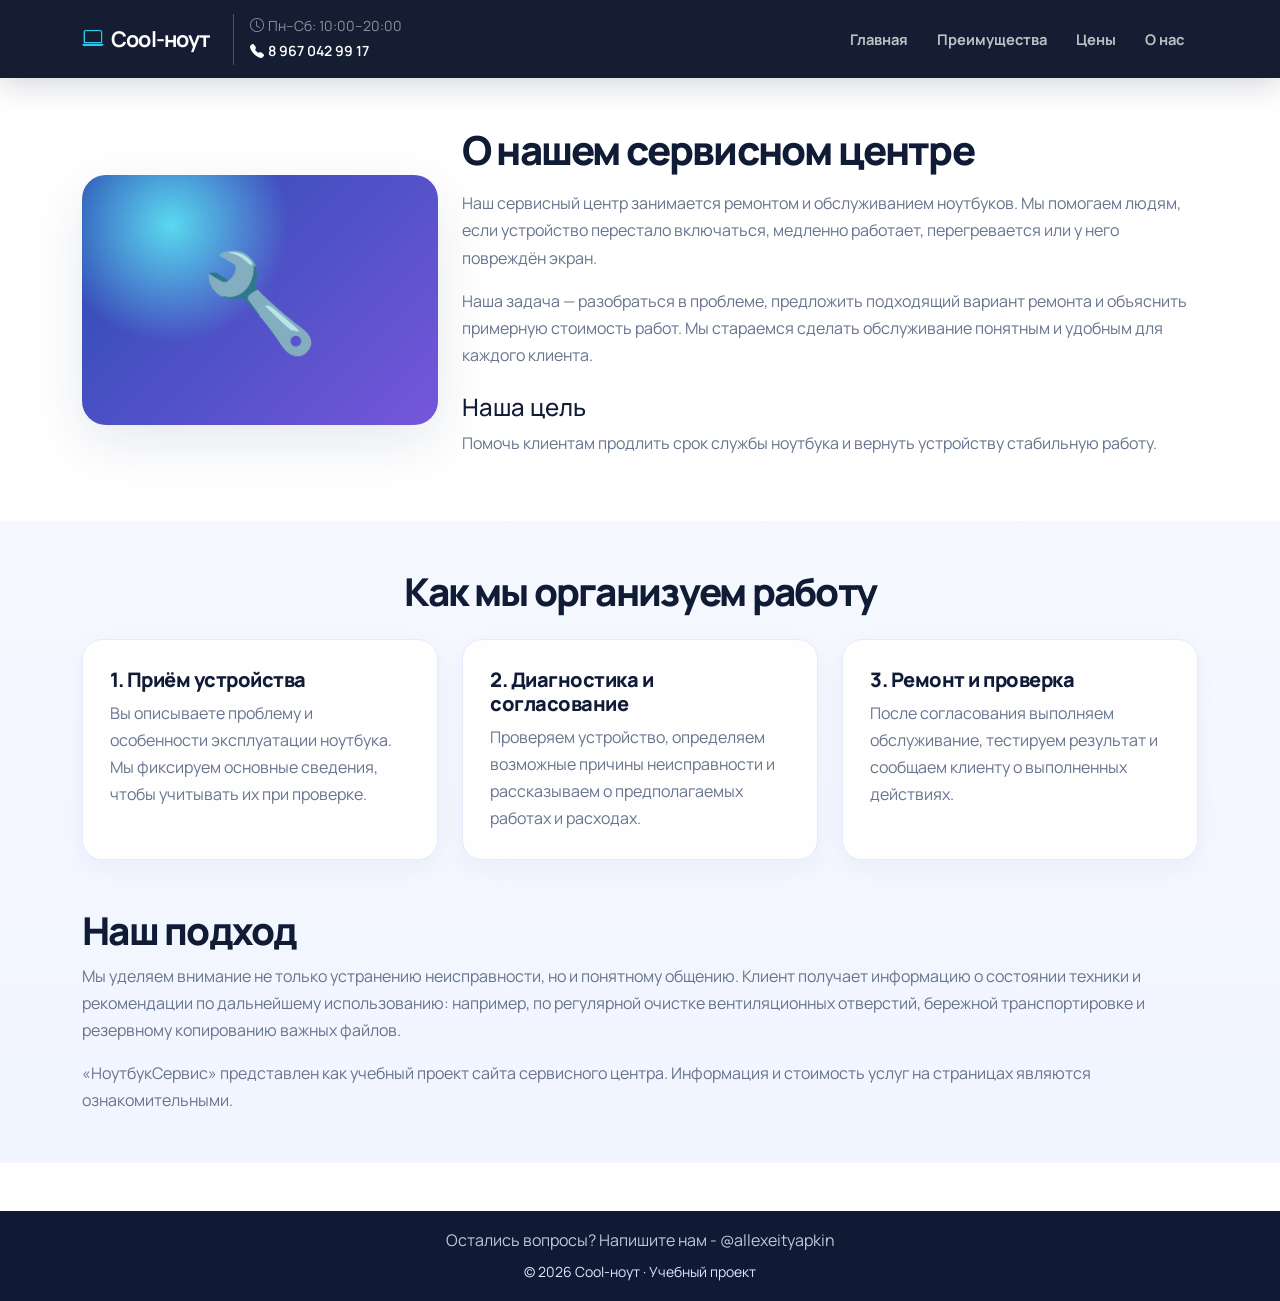
==== about.html @ 17b7eaa2 "project" ====
<!DOCTYPE html>
<html lang="ru">
 <head>
  <meta charset="utf-8"/>
  <meta content="width=device-width, initial-scale=1" name="viewport"/>
  <title>
   О нас — НоутбукСервис
  </title>
  <link href="https://cdn.jsdelivr.net/npm/bootstrap@5.3.8/dist/css/bootstrap.min.css" rel="stylesheet"/>
  <link href="https://cdn.jsdelivr.net/npm/bootstrap-icons@1.11.3/font/bootstrap-icons.min.css" rel="stylesheet"/>
  <link href="css/style.css" rel="stylesheet"/>
 </head>
 <body>
  <nav class="navbar navbar-expand-lg navbar-dark sticky-top site-nav">
   <div class="container">
    <div class="d-flex align-items-center me-auto me-lg-3">
  <a class="navbar-brand fw-bold mb-0" href="index.html">
    <i class="bi bi-laptop me-2"></i>Cool-ноут
  </a>
  <div class="d-none d-md-block border-start border-light border-opacity-25 ps-3 ms-2">
    <div class="text-white-50 small"><i class="bi bi-clock me-1"></i>Пн–Сб: 10:00–20:00</div>
    <a href="tel:+79670429917" class="text-white text-decoration-none fw-semibold small">
      <i class="bi bi-telephone-fill me-1"></i>8 967 042 99 17
    </a>
  </div>
</div>

    <button aria-controls="menu" aria-expanded="false" aria-label="Открыть меню" class="navbar-toggler" data-bs-target="#menu" data-bs-toggle="collapse" type="button">
     <span class="navbar-toggler-icon">
     </span>
    </button>
    <div class="collapse navbar-collapse" id="menu">
     <ul class="navbar-nav ms-auto">
      <li class="nav-item">
       <a class="nav-link" href="index.html">
        Главная
       </a>
      </li>
      <li class="nav-item">
       <a class="nav-link" href="advantages.html">
        Преимущества
       </a>
      </li>
      <li class="nav-item">
       <a class="nav-link" href="prices.html">
        Цены
       </a>
      </li>
      <li class="nav-item">
       <a class="nav-link" href="about.html">
        О нас
       </a>
      </li>
     </ul>
    </div>
   </div>
  </nav>
  <main>
   <section class="py-5 reveal">
    <div class="container">
     <div class="row align-items-center g-4">
      <div class="col-lg-4">
       <div class="about-symbol">
        🔧
       </div>
      </div>
      <div class="col-lg-8">
       <h1 class="section-title mb-3">
        О нашем сервисном центре
       </h1>
       <p>
        Наш сервисный центр занимается ремонтом и обслуживанием ноутбуков. Мы помогаем людям, если устройство перестало включаться, медленно работает, перегревается или у него повреждён экран.
       </p>
       <p>
        Наша задача — разобраться в проблеме, предложить подходящий вариант ремонта и объяснить примерную стоимость работ. Мы стараемся сделать обслуживание понятным и удобным для каждого клиента.
       </p>
       <h2 class="h4 mt-4">
        Наша цель
       </h2>
       <p>
        Помочь клиентам продлить срок службы ноутбука и вернуть устройству стабильную работу.
       </p>
      </div>
     </div>
    </div>
   </section>
   <section class="py-5 section-soft reveal">
    <div class="container">
     <h2 class="section-title text-center mb-4">
      Как мы организуем работу
     </h2>
     <div class="row g-4">
      <div class="col-md-4">
       <article class="feature-card h-100 reveal">
        <h3 class="h5">
         1. Приём устройства
        </h3>
        <p>
         Вы описываете проблему и особенности эксплуатации ноутбука. Мы фиксируем основные сведения, чтобы учитывать их при проверке.
        </p>
       </article>
      </div>
      <div class="col-md-4">
       <article class="feature-card h-100 reveal">
        <h3 class="h5">
         2. Диагностика и согласование
        </h3>
        <p>
         Проверяем устройство, определяем возможные причины неисправности и рассказываем о предполагаемых работах и расходах.
        </p>
       </article>
      </div>
      <div class="col-md-4">
       <article class="feature-card h-100 reveal">
        <h3 class="h5">
         3. Ремонт и проверка
        </h3>
        <p>
         После согласования выполняем обслуживание, тестируем результат и сообщаем клиенту о выполненных действиях.
        </p>
       </article>
      </div>
     </div>
     <h2 class="section-title mt-5">
      Наш подход
     </h2>
     <p>
      Мы уделяем внимание не только устранению неисправности, но и понятному общению. Клиент получает информацию о состоянии техники и рекомендации по дальнейшему использованию: например, по регулярной очистке вентиляционных отверстий, бережной транспортировке и резервному копированию важных файлов.
     </p>
     <p class="mb-0">
      «НоутбукСервис» представлен как учебный проект сайта сервисного центра. Информация и стоимость услуг на страницах являются ознакомительными.
     </p>
    </div>
   </section>
  </main>
  <footer class="py-3 mt-5">
   <div class="container text-center">
    <p class="mb-1">
     Остались вопросы? Напишите нам - @allexeityapkin
    </p>
    <small>© 2026 Cool-ноут · Учебный проект</small>
   </div>
  </footer>
  <script src="https://cdn.jsdelivr.net/npm/bootstrap@5.3.8/dist/js/bootstrap.bundle.min.js">
  </script>
 
 <script>
  // Плавное появление блоков при прокрутке страницы.
  document.documentElement.classList.add('js-ready');
  const revealObserver = new IntersectionObserver((entries) => {
   entries.forEach((entry) => {
    if (entry.isIntersecting) { entry.target.classList.add('is-visible'); revealObserver.unobserve(entry.target); }
   });
  }, { threshold: 0.12 });
  document.querySelectorAll('.reveal').forEach((element) => revealObserver.observe(element));
 </script>
 </body>
</html>
---- css/style.css ----
@import url('https://fonts.googleapis.com/css2?family=Manrope:wght@400;500;600;700;800&display=swap');

:root {
  --ink: #101b35;
  --muted: #68748d;
  --blue: #4263eb;
  --cyan: #31c7e8;
  --violet: #7957e8;
  --surface: #ffffff;
  --soft: #f3f6ff;
  --line: #e5eaf5;
  --shadow: 0 18px 55px rgba(24, 43, 91, .10);
}

* { box-sizing: border-box; }
html { scroll-behavior: smooth; }
body {
  color: var(--ink);
  background: #fff;
  font-family: 'Manrope', system-ui, -apple-system, sans-serif;
  line-height: 1.7;
  overflow-x: hidden;
}
::selection { background: #dce5ff; color: var(--ink); }
a { transition: color .2s ease, opacity .2s ease; }

.site-nav {
  background: rgba(12, 20, 43, .96) !important;
  backdrop-filter: blur(16px);
  box-shadow: 0 8px 30px rgba(8, 17, 42, .16);
  padding: .85rem 0;
}
.navbar-brand { letter-spacing: -.04em; font-size: 1.35rem; }
.navbar-brand i { color: var(--cyan); }
.site-nav .nav-link {
  color: rgba(255,255,255,.72) !important;
  font-size: .92rem;
  font-weight: 700;
  padding: .6rem .9rem !important;
  border-radius: 999px;
}
.site-nav .nav-link:hover, .site-nav .nav-link:focus {
  color: #fff !important;
  background: rgba(255,255,255,.10);
}

.hero {
  position: relative;
  isolation: isolate;
  overflow: hidden;
  color: #fff;
  background: radial-gradient(circle at 82% 18%, rgba(67, 201, 238, .25), transparent 28%),
              radial-gradient(circle at 12% 100%, rgba(126, 88, 232, .34), transparent 35%),
              linear-gradient(125deg, #101b3d 0%, #1b3470 52%, #275caa 100%);
}
.hero::before, .hero::after {
  content: ''; position: absolute; z-index: -1; border: 1px solid rgba(255,255,255,.10);
  border-radius: 50%; pointer-events: none;
}
.hero::before { width: 560px; height: 560px; right: -170px; top: -310px; }
.hero::after { width: 760px; height: 760px; right: -260px; top: -400px; }
.hero .container { position: relative; }
.hero h1 { letter-spacing: -.055em; line-height: 1.08; max-width: 720px; }
.hero .lead { color: rgba(239,245,255,.82); max-width: 610px; font-size: 1.13rem; }
.eyebrow {
  display: inline-flex; align-items: center; gap: .55rem;
  text-transform: uppercase; letter-spacing: .16em; font-size: .75rem;
  font-weight: 800; color: #a8edff;
}
.eyebrow::before { content: ''; width: 24px; height: 2px; border-radius: 2px; background: var(--cyan); }
.btn { border-radius: 999px; font-weight: 800; padding: .78rem 1.35rem; transition: transform .25s ease, box-shadow .25s ease, background .25s ease; }
.btn:hover { transform: translateY(-3px); box-shadow: 0 12px 28px rgba(10,20,55,.18); }
.btn-primary { border: 0; background: linear-gradient(110deg, var(--blue), var(--violet)); box-shadow: 0 8px 22px rgba(66,99,235,.24); }
.btn-primary:hover, .btn-primary:focus { background: linear-gradient(110deg, #3454dc, #6945db); }
.btn-outline-primary { border-color: #b9c7fa; color: #3455cf; }

.hero-visual { position: relative; min-height: 330px; display: grid; place-items: center; }
.glow-orbit { position: absolute; width: 310px; height: 310px; border-radius: 50%; background: linear-gradient(135deg, rgba(53,205,239,.25), rgba(121,87,232,.20)); filter: blur(2px); animation: pulseGlow 5s ease-in-out infinite; }
.laptop-device { position: relative; width: min(100%, 370px); transform: perspective(900px) rotateY(-13deg) rotateX(5deg); filter: drop-shadow(0 28px 25px rgba(0,0,0,.35)); animation: floatLaptop 6s ease-in-out infinite; }
.laptop-screen { height: 220px; margin: 0 13px; padding: 25px; border: 8px solid #17223d; border-bottom-width: 12px; border-radius: 17px 17px 8px 8px; background: linear-gradient(145deg, #eff7ff, #c9ddff); position: relative; overflow: hidden; }
.laptop-screen::before { content: ''; position: absolute; width: 180px; height: 180px; right: -35px; top: -65px; border-radius: 50%; background: linear-gradient(135deg, #4dd5ee, #7562ec); opacity: .85; }
.screen-dot { display: block; position: relative; width: 42px; height: 42px; border-radius: 13px; background: linear-gradient(135deg, #4167ed, #7b59e8); box-shadow: 0 8px 18px #4c69cb55; }
.screen-line { display: block; position: relative; width: 65%; height: 9px; margin-top: 18px; border-radius: 10px; background: #8ca4d4; }
.screen-line.short { width: 42%; margin-top: 10px; opacity: .6; }
.screen-chip { position: absolute; right: 27px; bottom: 24px; color: #fff; font-size: 2rem; }
.laptop-base { height: 17px; margin: 0 -8px; border-radius: 2px 2px 16px 16px; background: linear-gradient(#dce7f7, #8399bf); box-shadow: inset 0 -4px 5px rgba(20,35,65,.2); }
.floating-tag { position: absolute; z-index: 2; display: flex; align-items: center; gap: .55rem; padding: .7rem 1rem; border: 1px solid rgba(255,255,255,.28); border-radius: 14px; background: rgba(255,255,255,.14); backdrop-filter: blur(14px); color: #fff; font-size: .78rem; font-weight: 800; box-shadow: 0 12px 30px rgba(0,0,0,.12); animation: floatTag 5s ease-in-out infinite; }
.floating-tag i { color: #8ff0ff; font-size: 1.1rem; }
.tag-top { top: 14%; right: -1%; }
.tag-bottom { bottom: 13%; left: -2%; animation-delay: -2s; }

.trust-strip { padding: 1.35rem 0; background: #fff; border-bottom: 1px solid var(--line); box-shadow: 0 10px 30px rgba(25,45,90,.035); }
.trust-strip .col-6, .trust-strip .col-lg-3 { display: flex; justify-content: center; align-items: center; gap: .75rem; }
.trust-strip strong { color: var(--blue); font-size: 1.2rem; }
.trust-strip span { color: #53617d; font-weight: 800; font-size: .9rem; }
.section-title { color: var(--ink); font-weight: 800; letter-spacing: -.045em; }
main section > .container > .section-title { font-size: clamp(1.8rem, 3vw, 2.55rem); }
main p { color: var(--muted); }
.section-soft { background: linear-gradient(180deg, #f6f8ff, #f1f5ff); }
.feature-card {
  position: relative; height: 100%; padding: 1.7rem; border-radius: 1.25rem;
  background: rgba(255,255,255,.92); border: 1px solid #e4eafa;
  box-shadow: 0 8px 25px rgba(27,48,100,.045);
  transition: transform .3s ease, box-shadow .3s ease, border-color .3s ease;
}
.feature-card:hover { transform: translateY(-8px); border-color: #c5d2ff; box-shadow: var(--shadow); }
.feature-card h2, .feature-card h3 { color: var(--ink); font-weight: 800; letter-spacing: -.025em; }
.feature-card p { color: var(--muted); margin-bottom: 0; }
.feature-icon { display: grid; place-items: center; width: 58px; height: 58px; margin-bottom: 1.15rem; border-radius: 17px; font-size: 1.7rem; background: linear-gradient(135deg, #e4f6ff, #eae8ff); box-shadow: inset 0 0 0 1px rgba(87,112,215,.08); }
.process-card { height: 100%; padding: 1.5rem; border-radius: 1.1rem; background: #fff; border: 1px solid var(--line); }
.process-card > span { display: inline-grid; place-items: center; width: 42px; height: 42px; margin-bottom: 1rem; border-radius: 13px; color: #fff; font-weight: 800; background: linear-gradient(135deg, var(--blue), var(--violet)); }
.process-card h3 { font-size: 1.05rem; font-weight: 800; color: var(--ink); }
.process-card p { margin-bottom: 0; font-size: .93rem; }
.cta-band { padding: 4rem 0; color: #fff; background: radial-gradient(circle at 90% 10%, rgba(66,220,238,.25), transparent 25%), linear-gradient(115deg, #182b61, #493b9d); }
.cta-band h2 { max-width: 720px; font-weight: 800; letter-spacing: -.04em; font-size: clamp(1.7rem, 3vw, 2.6rem); }
.cta-band p:not(.eyebrow) { color: rgba(255,255,255,.72); }
.cta-band .eyebrow { color: #a7edff; }

.price-table { border-radius: 1rem; overflow: hidden; box-shadow: var(--shadow); border: 1px solid var(--line); }
.price-table .table { margin: 0; }
.price-table thead th { padding: 1rem 1.2rem; background: #172750; border-color: rgba(255,255,255,.12); }
.price-table tbody td { padding: .9rem 1.2rem; border-color: var(--line); color: #46536f; }
.price-table tbody tr { transition: background .2s ease; }
.price-table tbody tr:hover { background: #edf2ff; }
.alert-info { color: #284a9c; background: #edf4ff; border: 1px solid #d7e4ff; border-radius: 1rem; }
.about-symbol { display: grid; place-items: center; min-height: 250px; border-radius: 1.5rem; color: #fff; background: radial-gradient(circle at 25% 20%, #5ad9ef, transparent 35%), linear-gradient(135deg, #294db2, #7656db); font-size: 6rem; box-shadow: var(--shadow); }

footer { margin-top: 0 !important; padding: 2.1rem 0 !important; color: #dce7ff; background: #101a35; }
footer p { color: rgba(235,242,255,.8); }
footer a { color: #8ceaff; text-decoration: none; }
footer a:hover { color: #fff; }

/* Scroll reveal */
.js-ready .reveal { opacity: 0; transform: translateY(24px); transition: opacity .7s ease, transform .7s cubic-bezier(.2,.7,.2,1); }
.js-ready .reveal.is-visible { opacity: 1; transform: translateY(0); }
.feature-card.reveal:nth-child(2) { transition-delay: .08s; }
.feature-card.reveal:nth-child(3) { transition-delay: .16s; }
@keyframes floatLaptop { 0%,100% { transform: perspective(900px) rotateY(-13deg) rotateX(5deg) translateY(0); } 50% { transform: perspective(900px) rotateY(-13deg) rotateX(5deg) translateY(-13px); } }
@keyframes floatTag { 0%,100% { translate: 0 0; } 50% { translate: 0 -9px; } }
@keyframes pulseGlow { 0%,100% { transform: scale(.96); opacity: .7; } 50% { transform: scale(1.06); opacity: 1; } }

@media (max-width: 991.98px) {
  .site-nav .navbar-collapse { padding-top: .8rem; }
  .site-nav .nav-link { padding-left: .8rem !important; }
  .hero-visual { min-height: 290px; margin-top: 1rem; }
  .laptop-device { max-width: 330px; }
  .laptop-screen { height: 195px; }
  .tag-top { right: 0; }
  .tag-bottom { left: 0; }
}
@media (max-width: 575.98px) {
  .hero { text-align: center; }
  .hero .eyebrow { justify-content: center; }
  .hero h1 { font-size: 2.55rem; }
  .hero .lead { font-size: 1rem; }
  .hero-visual { min-height: 245px; }
  .laptop-device { max-width: 275px; }
  .laptop-screen { height: 165px; padding: 18px; }
  .floating-tag { font-size: .67rem; padding: .55rem .7rem; }
  .tag-top { top: 4%; right: -2%; }
  .tag-bottom { bottom: 4%; left: -2%; }
  .trust-strip .col-6 { gap: .45rem; }
  .trust-strip span { font-size: .78rem; }
}
@media (prefers-reduced-motion: reduce) {
  *, *::before, *::after { scroll-behavior: auto !important; animation-duration: .01ms !important; animation-iteration-count: 1 !important; transition-duration: .01ms !important; }
  .js-ready .reveal { opacity: 1; transform: none; }
}
/* Кнопка возврата наверх */
.back-to-top {
    position: fixed;
    right: 30px;
    bottom: 30px;
    width: 55px;
    height: 55px;
    border: none;
    border-radius: 16px;
    background: linear-gradient(135deg, #2563eb, #7c3aed);
    color: white;
    font-size: 24px;
    cursor: pointer;
    z-index: 9999;

    opacity: 0;
    visibility: hidden;
    transform: translateY(20px);

    transition: all 0.3s ease;
    box-shadow: 0 8px 25px rgba(37, 99, 235, 0.35);
}

.back-to-top.show {
    opacity: 1;
    visibility: visible;
    transform: translateY(0);
}

.back-to-top:hover {
    transform: translateY(-5px);
    box-shadow: 0 12px 30px rgba(124, 58, 237, 0.45);
}

html {
    scroll-behavior: smooth;
}

@media (max-width: 576px) {
    .back-to-top {
        right: 18px;
        bottom: 18px;
        width: 48px;
        height: 48px;
    }
}
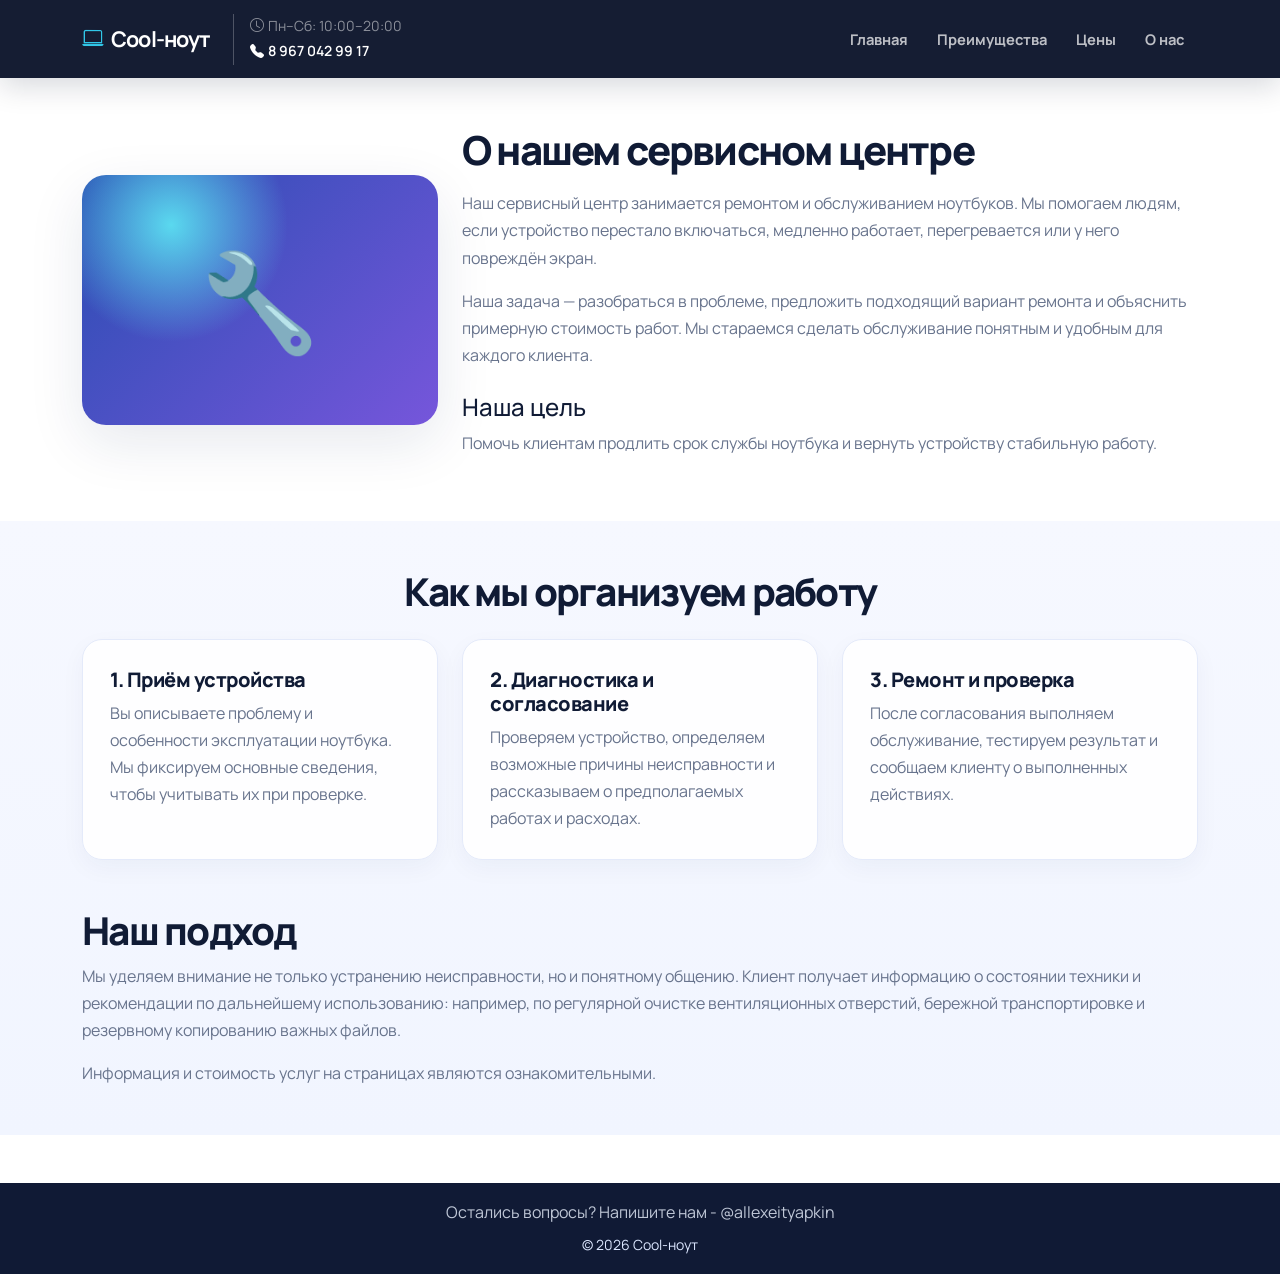
==== commit 1199b63d: "Red" ====
--- a/about.html
+++ b/about.html
@@ -30,7 +30,7 @@
      </span>
     </button>
     <div class="collapse navbar-collapse" id="menu">
-     <ul class="navbar-nav ms-auto">
+     <ul class="navbar-nav ms-lg-auto">
       <li class="nav-item">
        <a class="nav-link" href="index.html">
         Главная
@@ -128,7 +128,7 @@
       Мы уделяем внимание не только устранению неисправности, но и понятному общению. Клиент получает информацию о состоянии техники и рекомендации по дальнейшему использованию: например, по регулярной очистке вентиляционных отверстий, бережной транспортировке и резервному копированию важных файлов.
      </p>
      <p class="mb-0">
-      «НоутбукСервис» представлен как учебный проект сайта сервисного центра. Информация и стоимость услуг на страницах являются ознакомительными.
+      Информация и стоимость услуг на страницах являются ознакомительными.
      </p>
     </div>
    </section>
@@ -138,7 +138,7 @@
     <p class="mb-1">
      Остались вопросы? Напишите нам - @allexeityapkin
     </p>
-    <small>© 2026 Cool-ноут · Учебный проект</small>
+    <small>© 2026 Cool-ноут</small>
    </div>
   </footer>
   <script src="https://cdn.jsdelivr.net/npm/bootstrap@5.3.8/dist/js/bootstrap.bundle.min.js">
